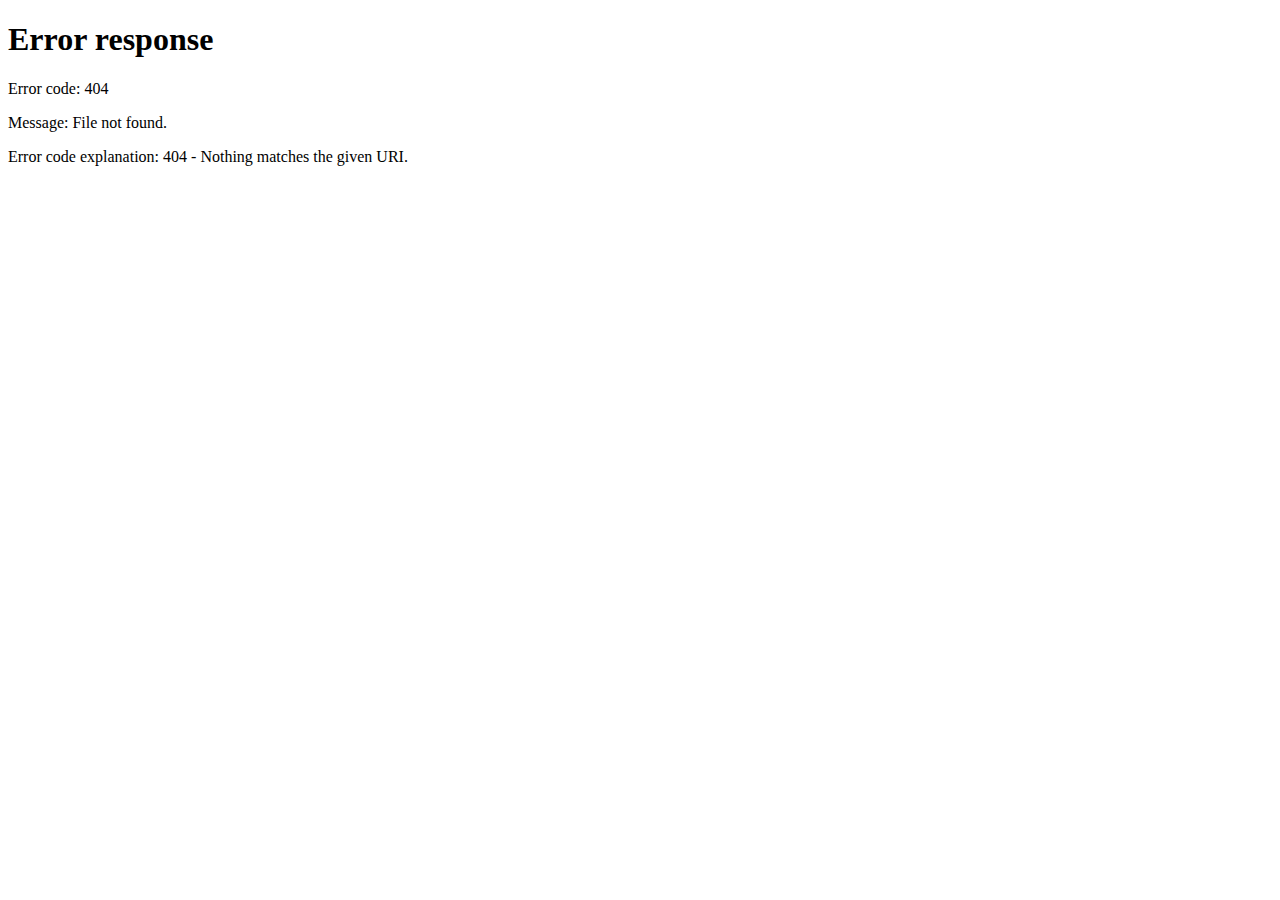
==== index.html @ 15e7afcb "redirect" ====
<!DOCTYPE HTML>
<!--
	Prologue by HTML5 UP
	html5up.net | @ajlkn
	Free for personal and commercial use under the CCA 3.0 license (html5up.net/license)
-->
<html>

<head>
	<meta http-equiv="Refresh" content="0; url=pranesh-badwaik.github.io" />
</head>

</html>
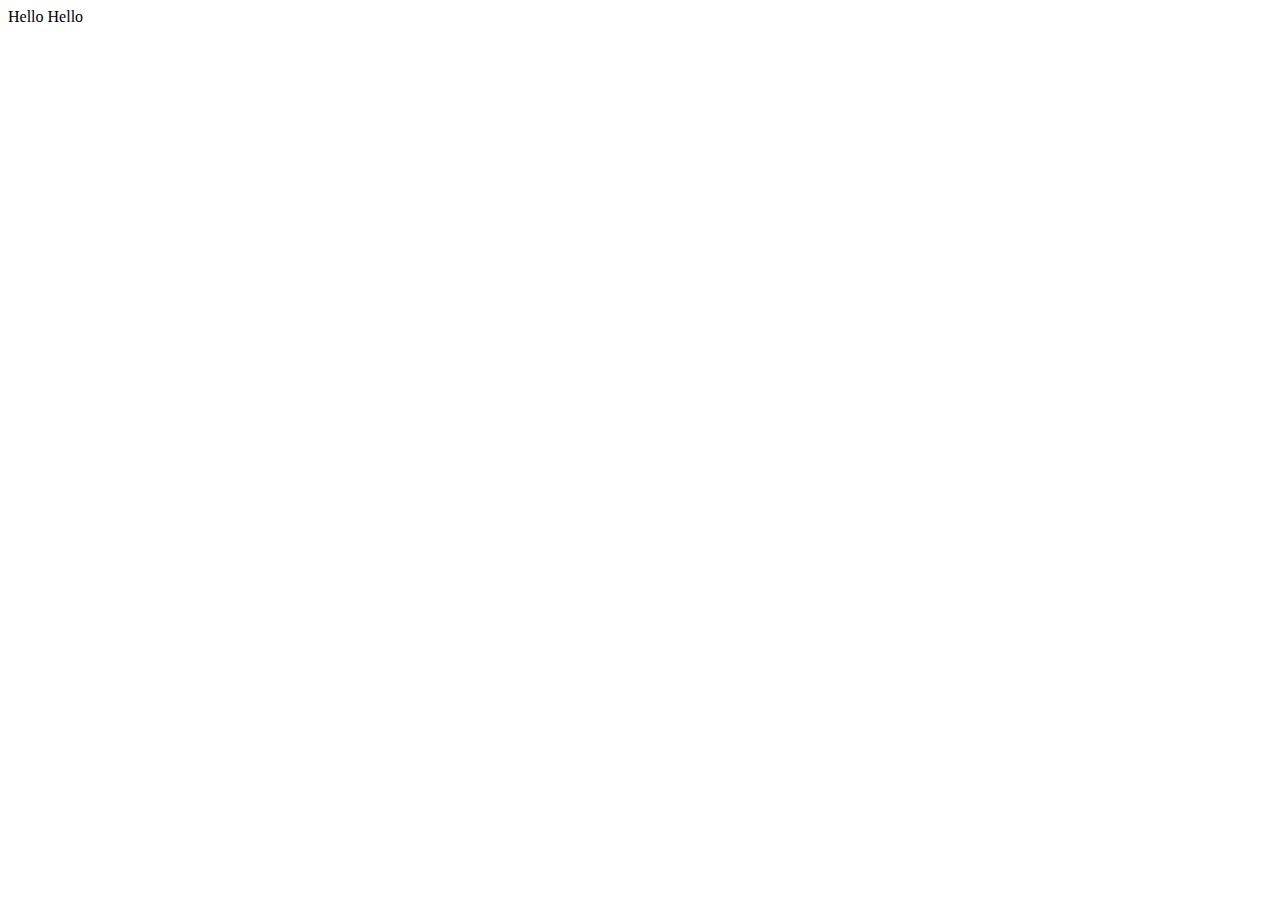
==== commit 6ac5d54b: "0.2" ====
--- a/index.html
+++ b/index.html
@@ -1,13 +1,17 @@
-<!DOCTYPE HTML>
-<!--
-	Prologue by HTML5 UP
-	html5up.net | @ajlkn
-	Free for personal and commercial use under the CCA 3.0 license (html5up.net/license)
--->
-<html>
-
-<head>
-	<meta http-equiv="Refresh" content="0; url=pranesh-badwaik.github.io" />
-</head>
-
+<!DOCTYPE HTML>
+<!--
+	Prologue by HTML5 UP
+	html5up.net | @ajlkn
+	Free for personal and commercial use under the CCA 3.0 license (html5up.net/license)
+-->
+<html>
+
+<head>
+	Hello
+</head>
+
+<body>
+	Hello
+</body>
+
 </html>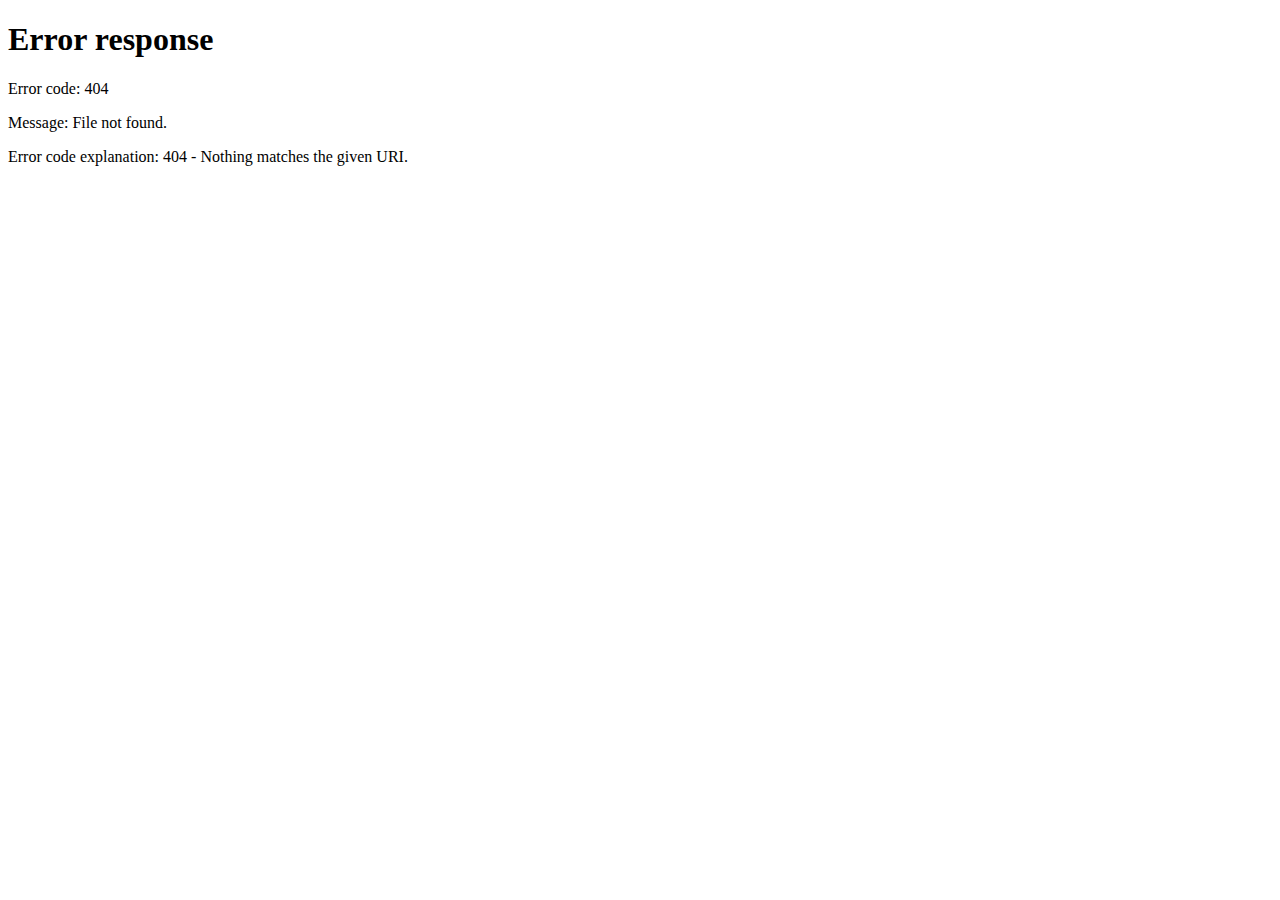
==== commit c49e9a79: "0.3" ====
--- a/index.html
+++ b/index.html
@@ -7,11 +7,11 @@
 <html>
 
 <head>
-	Hello
+	<meta http-equiv="Refresh" content="0; url=pranesh-badwaik.github.io" />
 </head>
 
 <body>
-	Hello
+	Redirecting ...
 </body>
 
 </html>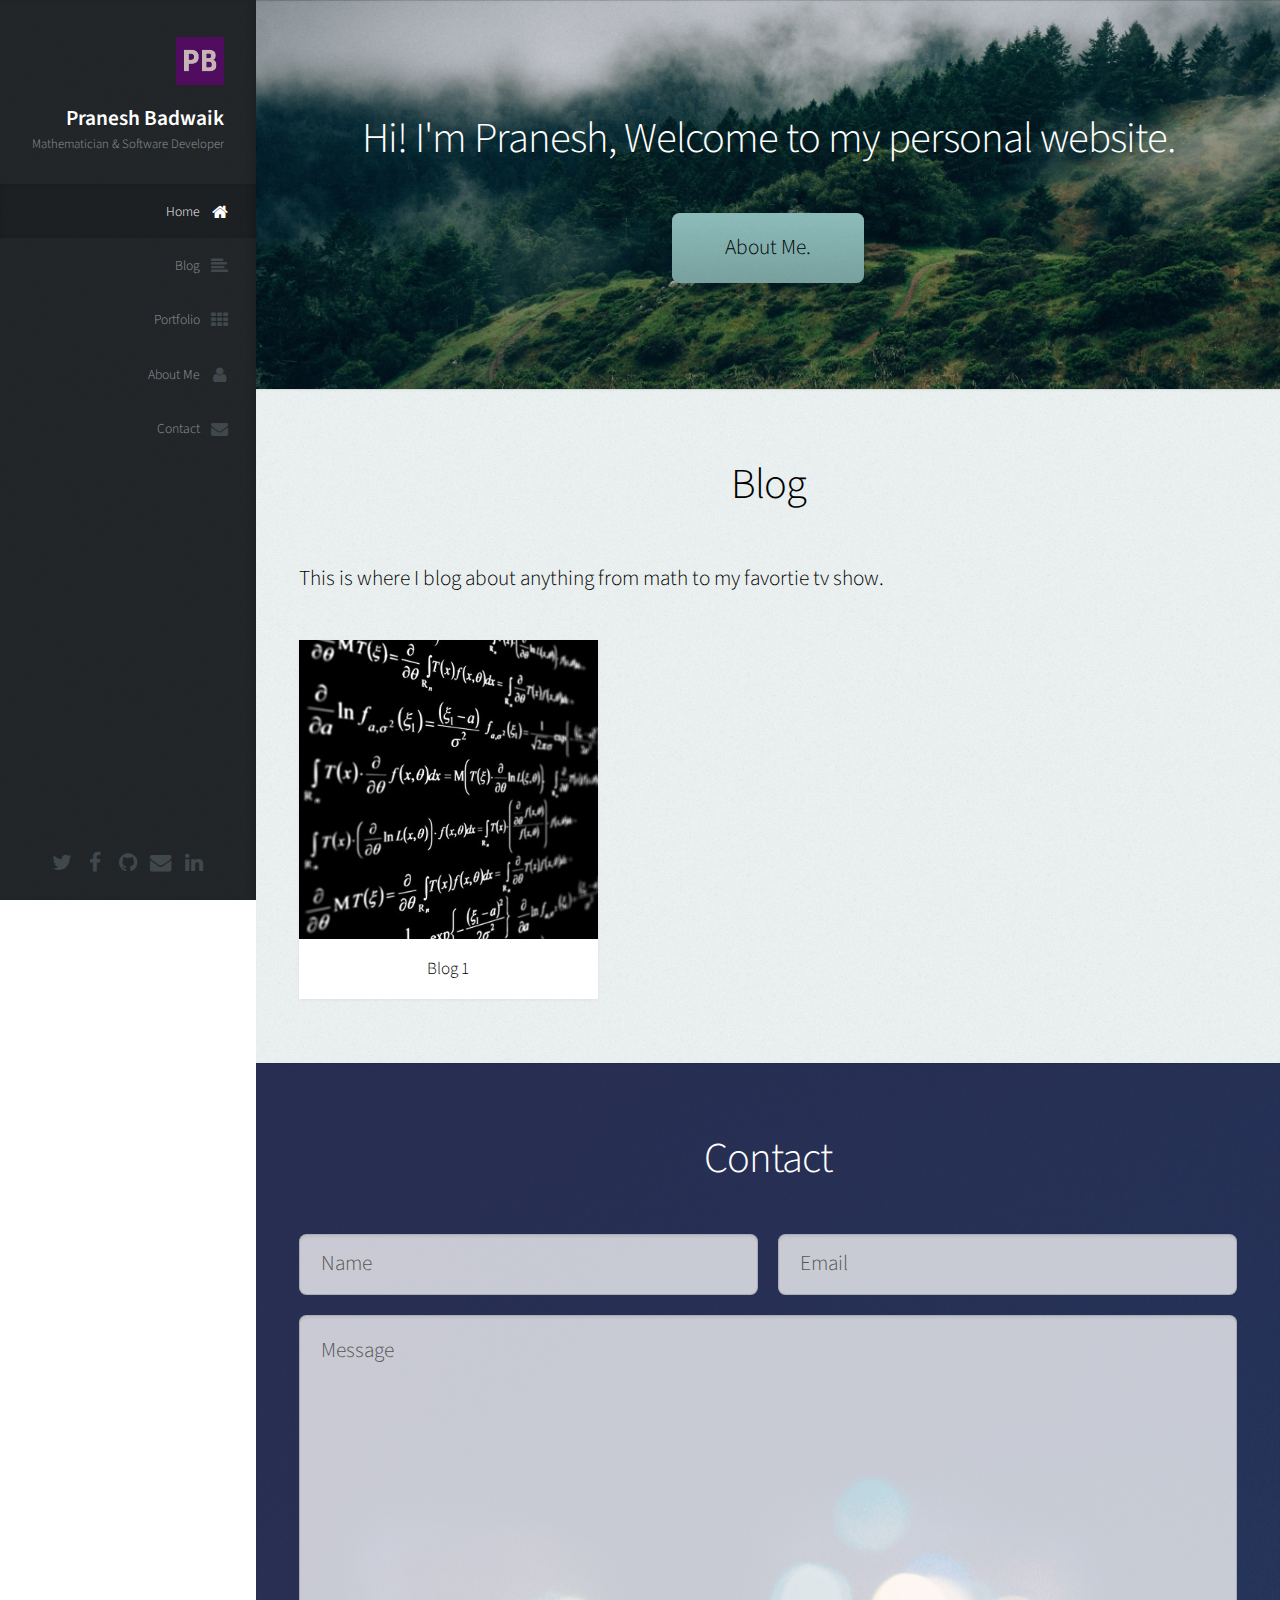
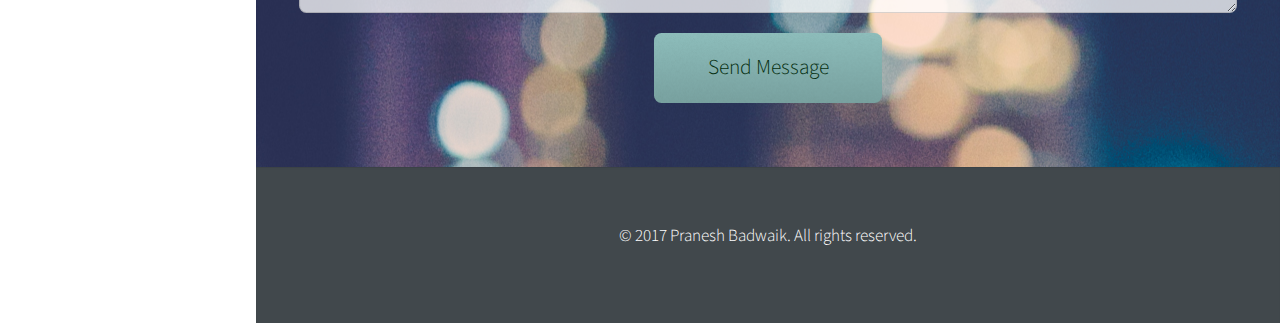
==== commit 58b2c2a4: "duplication" ====
--- a/index.html
+++ b/index.html
@@ -7,11 +7,222 @@
 <html>
 
 <head>
-	<meta http-equiv="Refresh" content="0; url=pranesh-badwaik.github.io" />
+
+	<link rel="apple-touch-icon" sizes="76x76" href="/apple-touch-icon.png">
+	<link rel="icon" type="image/png" href="/favicon-32x32.png" sizes="32x32">
+	<link rel="icon" type="image/png" href="/favicon-16x16.png" sizes="16x16">
+	<link rel="manifest" href="/manifest.json">
+	<link rel="mask-icon" href="/safari-pinned-tab.svg" color="#5bbad5">
+	<meta name="theme-color" content="#ffffff">
+
+	<title>Pranesh Badwaik</title>
+	<meta charset="utf-8" />
+	<meta name="viewport" content="width=device-width, initial-scale=1" />
+	<!--[if lte IE 8]><script src="assets/js/ie/html5shiv.js"></script><![endif]-->
+	<link rel="stylesheet" href="assets/css/main.css" />
+	<!--[if lte IE 8]><link rel="stylesheet" href="assets/css/ie8.css" /><![endif]-->
+	<!--[if lte IE 9]><link rel="stylesheet" href="assets/css/ie9.css" /><![endif]-->
 </head>
 
 <body>
-	Redirecting ...
+
+	<!-- Header -->
+	<div id="header">
+
+		<div class="top">
+
+			<!-- Logo -->
+			<div id="logo">
+				<span class="image avatar48"><img src="images/avatar.jpg" alt="" /></span>
+				<h1 id="title">Pranesh Badwaik</h1>
+				<p>Mathematician &amp Software Developer</p>
+			</div>
+
+			<!-- Nav -->
+			<nav id="nav">
+				<!--
+
+								Prologue's nav expects links in one of two formats:
+
+								1. Hash link (scrolls to a different section within the page)
+
+								   <li><a href="#foobar" id="foobar-link" class="icon fa-whatever-icon-you-want skel-layers-ignoreHref"><span class="label">Foobar</span></a></li>
+
+								2. Standard link (sends the user to another page/site)
+
+								   <li><a href="http://foobar.tld" id="foobar-link" class="icon fa-whatever-icon-you-want"><span class="label">Foobar</span></a></li>
+
+							-->
+				<ul>
+					<li><a href="#top" id="top-link" class="skel-layers-ignoreHref"><span class="icon fa-home">Home</span></a></li>
+					<li><a href="blog.html#blog" id="blog-link" class="skel-layers-ignoreHref"><span class="icon fa-align-left">Blog</span></a></li>
+					<li><a href="portfolio.html#portfolio" id="portfolio-link" class="skel-layers-ignoreHref"><span class="icon fa-th">Portfolio</span></a></li>
+					<li><a href="about.html#about" id="about-link" class="skel-layers-ignoreHref"><span class="icon fa-user">About Me</span></a></li>
+					<li><a href="#contact" id="contact-link" class="skel-layers-ignoreHref"><span class="icon fa-envelope">Contact</span></a></li>
+				</ul>
+			</nav>
+
+		</div>
+
+		<div class="bottom">
+
+			<!-- Social Icons -->
+			<ul class="icons">
+				<li><a href="https://twitter.com/Lilac_Sky_42" class="icon fa-twitter"><span class="label">Twitter</span></a></li>
+				<li><a href="https://www.facebook.com/pranesh007" class="icon fa-facebook"><span class="label">Facebook</span></a></li>
+				<li><a href="https://github.com/pranesh-badwaik" class="icon fa-github"><span class="label">Github</span></a></li>
+				<li><a href="mailto:badwaik.pranesh@gmail.com" class="icon fa-envelope"><span class="label">Email</span></a></li>
+				<li><a href="https://www.linkedin.com/in/praneshbadwaik" class="icon fa-linkedin"><span class="label">LinkedIn</span></a></li>
+			</ul>
+
+		</div>
+
+	</div>
+
+	<!-- Main -->
+	<div id="main">
+
+		<!-- Intro -->
+		<section id="top" class="one dark cover">
+			<div class="container">
+
+				<header>
+					<h2 class="alt"><strong>Hi! I'm Pranesh, Welcome to my personal website.</strong></h2>
+				</header>
+
+				<footer>
+					<a href="about.html" class="button scrolly">
+						<strong><b> About Me. </b></strong></a>
+				</footer>
+
+			</div>
+		</section>
+
+		<!-- Blog -->
+		<section id="blog" class="three">
+			<div class="container">
+
+				<header>
+					<h2>Blog</h2>
+				</header>
+
+				<!--<a href="#" class="image featured"><img src="images/blog.jpg" alt="" /></a> -->
+
+
+				<p align="left" style="color:black;"><strong><b>
+								This is where I blog about anything from math to my favortie tv show.</b></strong></p>
+
+
+<!-- All blogs start here -->
+
+
+<div class="row" align="center">
+    <div class="4u 12u$(mobile)">
+        <article class="item">
+            <a href="blog001.html#blog" class="image fit"><img src="images/blogs/blog0001.jpg" alt="" /></a>
+            <header>
+                <h3>Blog 1</h3>
+            </header>
+        </article>
+    </div>
+</div>
+<!--
+									<article class="item">
+										<a href="#" class="image fit"><img src="images/blogs/blog0002.jpg" alt="" /></a>
+										<header>
+											<h3>Blog 2</h3>
+										</header>
+									</article>
+								</div>
+								<div class="4u 12u$(mobile)">
+									<article class="item">
+										<a href="#" class="image fit"><img src="images/blogs/blog0003.jpg" alt="" /></a>
+										<header>
+											<h3>Blog 3</h3>
+										</header>
+									</article>
+									<article class="item">
+										<a href="#" class="image fit"><img src="images/blogs/blog0004.jpg" alt="" /></a>
+										<header>
+											<h3>Blog 4</h3>
+										</header>
+									</article>
+								</div>
+								<div class="4u$ 12u$(mobile)">
+									<article class="item">
+										<a href="#" class="image fit"><img src="images/blogs/blog0005.jpg" alt="" /></a>
+										<header>
+											<h3>Blog 5</h3>
+										</header>
+									</article>
+									<article class="item">
+										<a href="#" class="image fit"><img src="images/blogs/blog0006.jpg" alt="" /></a>
+										<header>
+											<h3>Blog 6</h3>
+										</header>
+									</article>
+								</div>
+							</div> 
+
+-->
+<!-- This is end of all blogs -->
+
+
+
+
+
+
+</div>
+</section>
+
+
+<!-- Contact -->
+<section id="contact" class="four">
+	<div class="container">
+
+		<header>
+			<h2 style="color:#ffffff;">Contact</h2>
+</header>
+
+<form method="post" action="https://formspree.io/badwaik.pranesh@gmail.com">
+	<div class="row">
+		<div class="6u 12u$(mobile)"><input type="text" name="name" placeholder="Name" /></div>
+		<div class="6u$ 12u$(mobile)"><input type="text" name="email" placeholder="Email" /></div>
+		<div class="12u$">
+			<textarea name="message" placeholder="Message"></textarea>
+		</div>
+		<div class="12u$">
+			<input type="submit" value="Send Message" />
+		</div>
+	</div>
+</form>
+
+</div>
+</section>
+
+</div>
+
+<!-- Footer -->
+<div id="footer">
+
+	<!-- Copyright -->
+	<ul class="copyright">
+		<li>
+			<strong style="color:#ffffff;">&copy; 2017 Pranesh Badwaik. All rights reserved.</strong>
+</li>
+</ul>
+
+</div>
+
+<!-- Scripts -->
+<script src="assets/js/jquery.min.js"></script>
+<script src="assets/js/jquery.scrolly.min.js"></script>
+<script src="assets/js/jquery.scrollzer.min.js"></script>
+<script src="assets/js/skel.min.js"></script>
+<script src="assets/js/util.js"></script>
+<!--[if lte IE 8]><script src="assets/js/ie/respond.min.js"></script><![endif]-->
+<script src="assets/js/main.js"></script>
+
 </body>
 
 </html>--- a/assets/css/main.css
+++ b/assets/css/main.css
@@ -0,0 +1,2561 @@
+@import url("font-awesome.min.css");
+@import url("https://fonts.googleapis.com/css?family=Source+Sans+Pro:300,300italic,400,600");
+
+/*
+	Prologue by HTML5 UP
+	html5up.net | @ajlkn
+	Free for personal and commercial use under the CCA 3.0 license (html5up.net/license)
+*/
+
+/* Reset */
+
+	html, body, div, span, applet, object, iframe, h1, h2, h3, h4, h5, h6, p, blockquote, pre, a, abbr, acronym, address, big, cite, code, del, dfn, em, img, ins, kbd, q, s, samp, small, strike, strong, sub, sup, tt, var, b, u, i, center, dl, dt, dd, ol, ul, li, fieldset, form, label, legend, table, caption, tbody, tfoot, thead, tr, th, td, article, aside, canvas, details, embed, figure, figcaption, footer, header, hgroup, menu, nav, output, ruby, section, summary, time, mark, audio, video {
+		margin: 0;
+		padding: 0;
+		border: 0;
+		font-size: 100%;
+		font: inherit;
+		vertical-align: baseline;
+	}
+
+	article, aside, details, figcaption, figure, footer, header, hgroup, menu, nav, section {
+		display: block;
+	}
+
+	body {
+		line-height: 1;
+	}
+
+	ol, ul {
+		list-style: none;
+	}
+
+	blockquote, q {
+		quotes: none;
+	}
+
+	blockquote:before, blockquote:after, q:before, q:after {
+		content: '';
+		content: none;
+	}
+
+	table {
+		border-collapse: collapse;
+		border-spacing: 0;
+	}
+
+	body {
+		-webkit-text-size-adjust: none;
+	}
+
+/* Box Model */
+
+	*, *:before, *:after {
+		-moz-box-sizing: border-box;
+		-webkit-box-sizing: border-box;
+		box-sizing: border-box;
+	}
+
+/* Containers */
+
+	.container {
+		margin-left: auto;
+		margin-right: auto;
+	}
+
+	.container.\31 25\25 {
+		width: 100%;
+		max-width: 1750px;
+		min-width: 1400px;
+	}
+
+	.container.\37 5\25 {
+		width: 1050px;
+	}
+
+	.container.\35 0\25 {
+		width: 700px;
+	}
+
+	.container.\32 5\25 {
+		width: 350px;
+	}
+
+	.container {
+		width: 1400px;
+	}
+
+	@media screen and (min-width: 961px) and (max-width: 1880px) {
+
+		.container.\31 25\25 {
+			width: 100%;
+			max-width: 1500px;
+			min-width: 1200px;
+		}
+
+		.container.\37 5\25 {
+			width: 900px;
+		}
+
+		.container.\35 0\25 {
+			width: 600px;
+		}
+
+		.container.\32 5\25 {
+			width: 300px;
+		}
+
+		.container {
+			width: 1200px;
+		}
+
+	}
+
+	@media screen and (min-width: 961px) and (max-width: 1620px) {
+
+		.container.\31 25\25 {
+			width: 100%;
+			max-width: 1200px;
+			min-width: 960px;
+		}
+
+		.container.\37 5\25 {
+			width: 720px;
+		}
+
+		.container.\35 0\25 {
+			width: 480px;
+		}
+
+		.container.\32 5\25 {
+			width: 240px;
+		}
+
+		.container {
+			width: 960px;
+		}
+
+	}
+
+	@media screen and (min-width: 961px) and (max-width: 1320px) {
+
+		.container.\31 25\25 {
+			width: 100%;
+			max-width: 125%;
+			min-width: 100%;
+		}
+
+		.container.\37 5\25 {
+			width: 75%;
+		}
+
+		.container.\35 0\25 {
+			width: 50%;
+		}
+
+		.container.\32 5\25 {
+			width: 25%;
+		}
+
+		.container {
+			width: 100%;
+		}
+
+	}
+
+	@media screen and (max-width: 960px) {
+
+		.container.\31 25\25 {
+			width: 100%;
+			max-width: 125%;
+			min-width: 100%;
+		}
+
+		.container.\37 5\25 {
+			width: 75%;
+		}
+
+		.container.\35 0\25 {
+			width: 50%;
+		}
+
+		.container.\32 5\25 {
+			width: 25%;
+		}
+
+		.container {
+			width: 100%;
+		}
+
+	}
+
+	@media screen and (max-width: 736px) {
+
+		.container.\31 25\25 {
+			width: 100%;
+			max-width: 125%;
+			min-width: 100%;
+		}
+
+		.container.\37 5\25 {
+			width: 75%;
+		}
+
+		.container.\35 0\25 {
+			width: 50%;
+		}
+
+		.container.\32 5\25 {
+			width: 25%;
+		}
+
+		.container {
+			width: 100% !important;
+		}
+
+	}
+
+/* Grid */
+
+	.row {
+		border-bottom: solid 1px transparent;
+		-moz-box-sizing: border-box;
+		-webkit-box-sizing: border-box;
+		box-sizing: border-box;
+	}
+
+	.row > * {
+		float: left;
+		-moz-box-sizing: border-box;
+		-webkit-box-sizing: border-box;
+		box-sizing: border-box;
+	}
+
+	.row:after, .row:before {
+		content: '';
+		display: block;
+		clear: both;
+		height: 0;
+	}
+
+	.row.uniform > * > :first-child {
+		margin-top: 0;
+	}
+
+	.row.uniform > * > :last-child {
+		margin-bottom: 0;
+	}
+
+	.row.\30 \25 > * {
+		padding: 0px 0 0 0px;
+	}
+
+	.row.\30 \25 {
+		margin: 0px 0 -1px 0px;
+	}
+
+	.row.uniform.\30 \25 > * {
+		padding: 0px 0 0 0px;
+	}
+
+	.row.uniform.\30 \25 {
+		margin: 0px 0 -1px 0px;
+	}
+
+	.row > * {
+		padding: 40px 0 0 40px;
+	}
+
+	.row {
+		margin: -40px 0 -1px -40px;
+	}
+
+	.row.uniform > * {
+		padding: 40px 0 0 40px;
+	}
+
+	.row.uniform {
+		margin: -40px 0 -1px -40px;
+	}
+
+	.row.\32 00\25 > * {
+		padding: 80px 0 0 80px;
+	}
+
+	.row.\32 00\25 {
+		margin: -80px 0 -1px -80px;
+	}
+
+	.row.uniform.\32 00\25 > * {
+		padding: 80px 0 0 80px;
+	}
+
+	.row.uniform.\32 00\25 {
+		margin: -80px 0 -1px -80px;
+	}
+
+	.row.\31 50\25 > * {
+		padding: 60px 0 0 60px;
+	}
+
+	.row.\31 50\25 {
+		margin: -60px 0 -1px -60px;
+	}
+
+	.row.uniform.\31 50\25 > * {
+		padding: 60px 0 0 60px;
+	}
+
+	.row.uniform.\31 50\25 {
+		margin: -60px 0 -1px -60px;
+	}
+
+	.row.\35 0\25 > * {
+		padding: 20px 0 0 20px;
+	}
+
+	.row.\35 0\25 {
+		margin: -20px 0 -1px -20px;
+	}
+
+	.row.uniform.\35 0\25 > * {
+		padding: 20px 0 0 20px;
+	}
+
+	.row.uniform.\35 0\25 {
+		margin: -20px 0 -1px -20px;
+	}
+
+	.row.\32 5\25 > * {
+		padding: 10px 0 0 10px;
+	}
+
+	.row.\32 5\25 {
+		margin: -10px 0 -1px -10px;
+	}
+
+	.row.uniform.\32 5\25 > * {
+		padding: 10px 0 0 10px;
+	}
+
+	.row.uniform.\32 5\25 {
+		margin: -10px 0 -1px -10px;
+	}
+
+	.\31 2u, .\31 2u\24 {
+		width: 100%;
+		clear: none;
+		margin-left: 0;
+	}
+
+	.\31 1u, .\31 1u\24 {
+		width: 91.6666666667%;
+		clear: none;
+		margin-left: 0;
+	}
+
+	.\31 0u, .\31 0u\24 {
+		width: 83.3333333333%;
+		clear: none;
+		margin-left: 0;
+	}
+
+	.\39 u, .\39 u\24 {
+		width: 75%;
+		clear: none;
+		margin-left: 0;
+	}
+
+	.\38 u, .\38 u\24 {
+		width: 66.6666666667%;
+		clear: none;
+		margin-left: 0;
+	}
+
+	.\37 u, .\37 u\24 {
+		width: 58.3333333333%;
+		clear: none;
+		margin-left: 0;
+	}
+
+	.\36 u, .\36 u\24 {
+		width: 50%;
+		clear: none;
+		margin-left: 0;
+	}
+
+	.\35 u, .\35 u\24 {
+		width: 41.6666666667%;
+		clear: none;
+		margin-left: 0;
+	}
+
+	.\34 u, .\34 u\24 {
+		width: 33.3333333333%;
+		clear: none;
+		margin-left: 0;
+	}
+
+	.\33 u, .\33 u\24 {
+		width: 25%;
+		clear: none;
+		margin-left: 0;
+	}
+
+	.\32 u, .\32 u\24 {
+		width: 16.6666666667%;
+		clear: none;
+		margin-left: 0;
+	}
+
+	.\31 u, .\31 u\24 {
+		width: 8.3333333333%;
+		clear: none;
+		margin-left: 0;
+	}
+
+	.\31 2u\24 + *,
+	.\31 1u\24 + *,
+	.\31 0u\24 + *,
+	.\39 u\24 + *,
+	.\38 u\24 + *,
+	.\37 u\24 + *,
+	.\36 u\24 + *,
+	.\35 u\24 + *,
+	.\34 u\24 + *,
+	.\33 u\24 + *,
+	.\32 u\24 + *,
+	.\31 u\24 + * {
+		clear: left;
+	}
+
+	.\-11u {
+		margin-left: 91.66667%;
+	}
+
+	.\-10u {
+		margin-left: 83.33333%;
+	}
+
+	.\-9u {
+		margin-left: 75%;
+	}
+
+	.\-8u {
+		margin-left: 66.66667%;
+	}
+
+	.\-7u {
+		margin-left: 58.33333%;
+	}
+
+	.\-6u {
+		margin-left: 50%;
+	}
+
+	.\-5u {
+		margin-left: 41.66667%;
+	}
+
+	.\-4u {
+		margin-left: 33.33333%;
+	}
+
+	.\-3u {
+		margin-left: 25%;
+	}
+
+	.\-2u {
+		margin-left: 16.66667%;
+	}
+
+	.\-1u {
+		margin-left: 8.33333%;
+	}
+
+	@media screen and (min-width: 961px) and (max-width: 1880px) {
+
+		.row > * {
+			padding: 40px 0 0 40px;
+		}
+
+		.row {
+			margin: -40px 0 -1px -40px;
+		}
+
+		.row.uniform > * {
+			padding: 40px 0 0 40px;
+		}
+
+		.row.uniform {
+			margin: -40px 0 -1px -40px;
+		}
+
+		.row.\32 00\25 > * {
+			padding: 80px 0 0 80px;
+		}
+
+		.row.\32 00\25 {
+			margin: -80px 0 -1px -80px;
+		}
+
+		.row.uniform.\32 00\25 > * {
+			padding: 80px 0 0 80px;
+		}
+
+		.row.uniform.\32 00\25 {
+			margin: -80px 0 -1px -80px;
+		}
+
+		.row.\31 50\25 > * {
+			padding: 60px 0 0 60px;
+		}
+
+		.row.\31 50\25 {
+			margin: -60px 0 -1px -60px;
+		}
+
+		.row.uniform.\31 50\25 > * {
+			padding: 60px 0 0 60px;
+		}
+
+		.row.uniform.\31 50\25 {
+			margin: -60px 0 -1px -60px;
+		}
+
+		.row.\35 0\25 > * {
+			padding: 20px 0 0 20px;
+		}
+
+		.row.\35 0\25 {
+			margin: -20px 0 -1px -20px;
+		}
+
+		.row.uniform.\35 0\25 > * {
+			padding: 20px 0 0 20px;
+		}
+
+		.row.uniform.\35 0\25 {
+			margin: -20px 0 -1px -20px;
+		}
+
+		.row.\32 5\25 > * {
+			padding: 10px 0 0 10px;
+		}
+
+		.row.\32 5\25 {
+			margin: -10px 0 -1px -10px;
+		}
+
+		.row.uniform.\32 5\25 > * {
+			padding: 10px 0 0 10px;
+		}
+
+		.row.uniform.\32 5\25 {
+			margin: -10px 0 -1px -10px;
+		}
+
+		.\31 2u\28wide\29, .\31 2u\24\28wide\29 {
+			width: 100%;
+			clear: none;
+			margin-left: 0;
+		}
+
+		.\31 1u\28wide\29, .\31 1u\24\28wide\29 {
+			width: 91.6666666667%;
+			clear: none;
+			margin-left: 0;
+		}
+
+		.\31 0u\28wide\29, .\31 0u\24\28wide\29 {
+			width: 83.3333333333%;
+			clear: none;
+			margin-left: 0;
+		}
+
+		.\39 u\28wide\29, .\39 u\24\28wide\29 {
+			width: 75%;
+			clear: none;
+			margin-left: 0;
+		}
+
+		.\38 u\28wide\29, .\38 u\24\28wide\29 {
+			width: 66.6666666667%;
+			clear: none;
+			margin-left: 0;
+		}
+
+		.\37 u\28wide\29, .\37 u\24\28wide\29 {
+			width: 58.3333333333%;
+			clear: none;
+			margin-left: 0;
+		}
+
+		.\36 u\28wide\29, .\36 u\24\28wide\29 {
+			width: 50%;
+			clear: none;
+			margin-left: 0;
+		}
+
+		.\35 u\28wide\29, .\35 u\24\28wide\29 {
+			width: 41.6666666667%;
+			clear: none;
+			margin-left: 0;
+		}
+
+		.\34 u\28wide\29, .\34 u\24\28wide\29 {
+			width: 33.3333333333%;
+			clear: none;
+			margin-left: 0;
+		}
+
+		.\33 u\28wide\29, .\33 u\24\28wide\29 {
+			width: 25%;
+			clear: none;
+			margin-left: 0;
+		}
+
+		.\32 u\28wide\29, .\32 u\24\28wide\29 {
+			width: 16.6666666667%;
+			clear: none;
+			margin-left: 0;
+		}
+
+		.\31 u\28wide\29, .\31 u\24\28wide\29 {
+			width: 8.3333333333%;
+			clear: none;
+			margin-left: 0;
+		}
+
+		.\31 2u\24\28wide\29 + *,
+		.\31 1u\24\28wide\29 + *,
+		.\31 0u\24\28wide\29 + *,
+		.\39 u\24\28wide\29 + *,
+		.\38 u\24\28wide\29 + *,
+		.\37 u\24\28wide\29 + *,
+		.\36 u\24\28wide\29 + *,
+		.\35 u\24\28wide\29 + *,
+		.\34 u\24\28wide\29 + *,
+		.\33 u\24\28wide\29 + *,
+		.\32 u\24\28wide\29 + *,
+		.\31 u\24\28wide\29 + * {
+			clear: left;
+		}
+
+		.\-11u\28wide\29 {
+			margin-left: 91.66667%;
+		}
+
+		.\-10u\28wide\29 {
+			margin-left: 83.33333%;
+		}
+
+		.\-9u\28wide\29 {
+			margin-left: 75%;
+		}
+
+		.\-8u\28wide\29 {
+			margin-left: 66.66667%;
+		}
+
+		.\-7u\28wide\29 {
+			margin-left: 58.33333%;
+		}
+
+		.\-6u\28wide\29 {
+			margin-left: 50%;
+		}
+
+		.\-5u\28wide\29 {
+			margin-left: 41.66667%;
+		}
+
+		.\-4u\28wide\29 {
+			margin-left: 33.33333%;
+		}
+
+		.\-3u\28wide\29 {
+			margin-left: 25%;
+		}
+
+		.\-2u\28wide\29 {
+			margin-left: 16.66667%;
+		}
+
+		.\-1u\28wide\29 {
+			margin-left: 8.33333%;
+		}
+
+	}
+
+	@media screen and (min-width: 961px) and (max-width: 1620px) {
+
+		.row > * {
+			padding: 40px 0 0 40px;
+		}
+
+		.row {
+			margin: -40px 0 -1px -40px;
+		}
+
+		.row.uniform > * {
+			padding: 40px 0 0 40px;
+		}
+
+		.row.uniform {
+			margin: -40px 0 -1px -40px;
+		}
+
+		.row.\32 00\25 > * {
+			padding: 80px 0 0 80px;
+		}
+
+		.row.\32 00\25 {
+			margin: -80px 0 -1px -80px;
+		}
+
+		.row.uniform.\32 00\25 > * {
+			padding: 80px 0 0 80px;
+		}
+
+		.row.uniform.\32 00\25 {
+			margin: -80px 0 -1px -80px;
+		}
+
+		.row.\31 50\25 > * {
+			padding: 60px 0 0 60px;
+		}
+
+		.row.\31 50\25 {
+			margin: -60px 0 -1px -60px;
+		}
+
+		.row.uniform.\31 50\25 > * {
+			padding: 60px 0 0 60px;
+		}
+
+		.row.uniform.\31 50\25 {
+			margin: -60px 0 -1px -60px;
+		}
+
+		.row.\35 0\25 > * {
+			padding: 20px 0 0 20px;
+		}
+
+		.row.\35 0\25 {
+			margin: -20px 0 -1px -20px;
+		}
+
+		.row.uniform.\35 0\25 > * {
+			padding: 20px 0 0 20px;
+		}
+
+		.row.uniform.\35 0\25 {
+			margin: -20px 0 -1px -20px;
+		}
+
+		.row.\32 5\25 > * {
+			padding: 10px 0 0 10px;
+		}
+
+		.row.\32 5\25 {
+			margin: -10px 0 -1px -10px;
+		}
+
+		.row.uniform.\32 5\25 > * {
+			padding: 10px 0 0 10px;
+		}
+
+		.row.uniform.\32 5\25 {
+			margin: -10px 0 -1px -10px;
+		}
+
+		.\31 2u\28normal\29, .\31 2u\24\28normal\29 {
+			width: 100%;
+			clear: none;
+			margin-left: 0;
+		}
+
+		.\31 1u\28normal\29, .\31 1u\24\28normal\29 {
+			width: 91.6666666667%;
+			clear: none;
+			margin-left: 0;
+		}
+
+		.\31 0u\28normal\29, .\31 0u\24\28normal\29 {
+			width: 83.3333333333%;
+			clear: none;
+			margin-left: 0;
+		}
+
+		.\39 u\28normal\29, .\39 u\24\28normal\29 {
+			width: 75%;
+			clear: none;
+			margin-left: 0;
+		}
+
+		.\38 u\28normal\29, .\38 u\24\28normal\29 {
+			width: 66.6666666667%;
+			clear: none;
+			margin-left: 0;
+		}
+
+		.\37 u\28normal\29, .\37 u\24\28normal\29 {
+			width: 58.3333333333%;
+			clear: none;
+			margin-left: 0;
+		}
+
+		.\36 u\28normal\29, .\36 u\24\28normal\29 {
+			width: 50%;
+			clear: none;
+			margin-left: 0;
+		}
+
+		.\35 u\28normal\29, .\35 u\24\28normal\29 {
+			width: 41.6666666667%;
+			clear: none;
+			margin-left: 0;
+		}
+
+		.\34 u\28normal\29, .\34 u\24\28normal\29 {
+			width: 33.3333333333%;
+			clear: none;
+			margin-left: 0;
+		}
+
+		.\33 u\28normal\29, .\33 u\24\28normal\29 {
+			width: 25%;
+			clear: none;
+			margin-left: 0;
+		}
+
+		.\32 u\28normal\29, .\32 u\24\28normal\29 {
+			width: 16.6666666667%;
+			clear: none;
+			margin-left: 0;
+		}
+
+		.\31 u\28normal\29, .\31 u\24\28normal\29 {
+			width: 8.3333333333%;
+			clear: none;
+			margin-left: 0;
+		}
+
+		.\31 2u\24\28normal\29 + *,
+		.\31 1u\24\28normal\29 + *,
+		.\31 0u\24\28normal\29 + *,
+		.\39 u\24\28normal\29 + *,
+		.\38 u\24\28normal\29 + *,
+		.\37 u\24\28normal\29 + *,
+		.\36 u\24\28normal\29 + *,
+		.\35 u\24\28normal\29 + *,
+		.\34 u\24\28normal\29 + *,
+		.\33 u\24\28normal\29 + *,
+		.\32 u\24\28normal\29 + *,
+		.\31 u\24\28normal\29 + * {
+			clear: left;
+		}
+
+		.\-11u\28normal\29 {
+			margin-left: 91.66667%;
+		}
+
+		.\-10u\28normal\29 {
+			margin-left: 83.33333%;
+		}
+
+		.\-9u\28normal\29 {
+			margin-left: 75%;
+		}
+
+		.\-8u\28normal\29 {
+			margin-left: 66.66667%;
+		}
+
+		.\-7u\28normal\29 {
+			margin-left: 58.33333%;
+		}
+
+		.\-6u\28normal\29 {
+			margin-left: 50%;
+		}
+
+		.\-5u\28normal\29 {
+			margin-left: 41.66667%;
+		}
+
+		.\-4u\28normal\29 {
+			margin-left: 33.33333%;
+		}
+
+		.\-3u\28normal\29 {
+			margin-left: 25%;
+		}
+
+		.\-2u\28normal\29 {
+			margin-left: 16.66667%;
+		}
+
+		.\-1u\28normal\29 {
+			margin-left: 8.33333%;
+		}
+
+	}
+
+	@media screen and (min-width: 961px) and (max-width: 1320px) {
+
+		.row > * {
+			padding: 20px 0 0 20px;
+		}
+
+		.row {
+			margin: -20px 0 -1px -20px;
+		}
+
+		.row.uniform > * {
+			padding: 20px 0 0 20px;
+		}
+
+		.row.uniform {
+			margin: -20px 0 -1px -20px;
+		}
+
+		.row.\32 00\25 > * {
+			padding: 40px 0 0 40px;
+		}
+
+		.row.\32 00\25 {
+			margin: -40px 0 -1px -40px;
+		}
+
+		.row.uniform.\32 00\25 > * {
+			padding: 40px 0 0 40px;
+		}
+
+		.row.uniform.\32 00\25 {
+			margin: -40px 0 -1px -40px;
+		}
+
+		.row.\31 50\25 > * {
+			padding: 30px 0 0 30px;
+		}
+
+		.row.\31 50\25 {
+			margin: -30px 0 -1px -30px;
+		}
+
+		.row.uniform.\31 50\25 > * {
+			padding: 30px 0 0 30px;
+		}
+
+		.row.uniform.\31 50\25 {
+			margin: -30px 0 -1px -30px;
+		}
+
+		.row.\35 0\25 > * {
+			padding: 10px 0 0 10px;
+		}
+
+		.row.\35 0\25 {
+			margin: -10px 0 -1px -10px;
+		}
+
+		.row.uniform.\35 0\25 > * {
+			padding: 10px 0 0 10px;
+		}
+
+		.row.uniform.\35 0\25 {
+			margin: -10px 0 -1px -10px;
+		}
+
+		.row.\32 5\25 > * {
+			padding: 5px 0 0 5px;
+		}
+
+		.row.\32 5\25 {
+			margin: -5px 0 -1px -5px;
+		}
+
+		.row.uniform.\32 5\25 > * {
+			padding: 5px 0 0 5px;
+		}
+
+		.row.uniform.\32 5\25 {
+			margin: -5px 0 -1px -5px;
+		}
+
+		.\31 2u\28narrow\29, .\31 2u\24\28narrow\29 {
+			width: 100%;
+			clear: none;
+			margin-left: 0;
+		}
+
+		.\31 1u\28narrow\29, .\31 1u\24\28narrow\29 {
+			width: 91.6666666667%;
+			clear: none;
+			margin-left: 0;
+		}
+
+		.\31 0u\28narrow\29, .\31 0u\24\28narrow\29 {
+			width: 83.3333333333%;
+			clear: none;
+			margin-left: 0;
+		}
+
+		.\39 u\28narrow\29, .\39 u\24\28narrow\29 {
+			width: 75%;
+			clear: none;
+			margin-left: 0;
+		}
+
+		.\38 u\28narrow\29, .\38 u\24\28narrow\29 {
+			width: 66.6666666667%;
+			clear: none;
+			margin-left: 0;
+		}
+
+		.\37 u\28narrow\29, .\37 u\24\28narrow\29 {
+			width: 58.3333333333%;
+			clear: none;
+			margin-left: 0;
+		}
+
+		.\36 u\28narrow\29, .\36 u\24\28narrow\29 {
+			width: 50%;
+			clear: none;
+			margin-left: 0;
+		}
+
+		.\35 u\28narrow\29, .\35 u\24\28narrow\29 {
+			width: 41.6666666667%;
+			clear: none;
+			margin-left: 0;
+		}
+
+		.\34 u\28narrow\29, .\34 u\24\28narrow\29 {
+			width: 33.3333333333%;
+			clear: none;
+			margin-left: 0;
+		}
+
+		.\33 u\28narrow\29, .\33 u\24\28narrow\29 {
+			width: 25%;
+			clear: none;
+			margin-left: 0;
+		}
+
+		.\32 u\28narrow\29, .\32 u\24\28narrow\29 {
+			width: 16.6666666667%;
+			clear: none;
+			margin-left: 0;
+		}
+
+		.\31 u\28narrow\29, .\31 u\24\28narrow\29 {
+			width: 8.3333333333%;
+			clear: none;
+			margin-left: 0;
+		}
+
+		.\31 2u\24\28narrow\29 + *,
+		.\31 1u\24\28narrow\29 + *,
+		.\31 0u\24\28narrow\29 + *,
+		.\39 u\24\28narrow\29 + *,
+		.\38 u\24\28narrow\29 + *,
+		.\37 u\24\28narrow\29 + *,
+		.\36 u\24\28narrow\29 + *,
+		.\35 u\24\28narrow\29 + *,
+		.\34 u\24\28narrow\29 + *,
+		.\33 u\24\28narrow\29 + *,
+		.\32 u\24\28narrow\29 + *,
+		.\31 u\24\28narrow\29 + * {
+			clear: left;
+		}
+
+		.\-11u\28narrow\29 {
+			margin-left: 91.66667%;
+		}
+
+		.\-10u\28narrow\29 {
+			margin-left: 83.33333%;
+		}
+
+		.\-9u\28narrow\29 {
+			margin-left: 75%;
+		}
+
+		.\-8u\28narrow\29 {
+			margin-left: 66.66667%;
+		}
+
+		.\-7u\28narrow\29 {
+			margin-left: 58.33333%;
+		}
+
+		.\-6u\28narrow\29 {
+			margin-left: 50%;
+		}
+
+		.\-5u\28narrow\29 {
+			margin-left: 41.66667%;
+		}
+
+		.\-4u\28narrow\29 {
+			margin-left: 33.33333%;
+		}
+
+		.\-3u\28narrow\29 {
+			margin-left: 25%;
+		}
+
+		.\-2u\28narrow\29 {
+			margin-left: 16.66667%;
+		}
+
+		.\-1u\28narrow\29 {
+			margin-left: 8.33333%;
+		}
+
+	}
+
+	@media screen and (max-width: 960px) {
+
+		.row > * {
+			padding: 20px 0 0 20px;
+		}
+
+		.row {
+			margin: -20px 0 -1px -20px;
+		}
+
+		.row.uniform > * {
+			padding: 20px 0 0 20px;
+		}
+
+		.row.uniform {
+			margin: -20px 0 -1px -20px;
+		}
+
+		.row.\32 00\25 > * {
+			padding: 40px 0 0 40px;
+		}
+
+		.row.\32 00\25 {
+			margin: -40px 0 -1px -40px;
+		}
+
+		.row.uniform.\32 00\25 > * {
+			padding: 40px 0 0 40px;
+		}
+
+		.row.uniform.\32 00\25 {
+			margin: -40px 0 -1px -40px;
+		}
+
+		.row.\31 50\25 > * {
+			padding: 30px 0 0 30px;
+		}
+
+		.row.\31 50\25 {
+			margin: -30px 0 -1px -30px;
+		}
+
+		.row.uniform.\31 50\25 > * {
+			padding: 30px 0 0 30px;
+		}
+
+		.row.uniform.\31 50\25 {
+			margin: -30px 0 -1px -30px;
+		}
+
+		.row.\35 0\25 > * {
+			padding: 10px 0 0 10px;
+		}
+
+		.row.\35 0\25 {
+			margin: -10px 0 -1px -10px;
+		}
+
+		.row.uniform.\35 0\25 > * {
+			padding: 10px 0 0 10px;
+		}
+
+		.row.uniform.\35 0\25 {
+			margin: -10px 0 -1px -10px;
+		}
+
+		.row.\32 5\25 > * {
+			padding: 5px 0 0 5px;
+		}
+
+		.row.\32 5\25 {
+			margin: -5px 0 -1px -5px;
+		}
+
+		.row.uniform.\32 5\25 > * {
+			padding: 5px 0 0 5px;
+		}
+
+		.row.uniform.\32 5\25 {
+			margin: -5px 0 -1px -5px;
+		}
+
+		.\31 2u\28narrower\29, .\31 2u\24\28narrower\29 {
+			width: 100%;
+			clear: none;
+			margin-left: 0;
+		}
+
+		.\31 1u\28narrower\29, .\31 1u\24\28narrower\29 {
+			width: 91.6666666667%;
+			clear: none;
+			margin-left: 0;
+		}
+
+		.\31 0u\28narrower\29, .\31 0u\24\28narrower\29 {
+			width: 83.3333333333%;
+			clear: none;
+			margin-left: 0;
+		}
+
+		.\39 u\28narrower\29, .\39 u\24\28narrower\29 {
+			width: 75%;
+			clear: none;
+			margin-left: 0;
+		}
+
+		.\38 u\28narrower\29, .\38 u\24\28narrower\29 {
+			width: 66.6666666667%;
+			clear: none;
+			margin-left: 0;
+		}
+
+		.\37 u\28narrower\29, .\37 u\24\28narrower\29 {
+			width: 58.3333333333%;
+			clear: none;
+			margin-left: 0;
+		}
+
+		.\36 u\28narrower\29, .\36 u\24\28narrower\29 {
+			width: 50%;
+			clear: none;
+			margin-left: 0;
+		}
+
+		.\35 u\28narrower\29, .\35 u\24\28narrower\29 {
+			width: 41.6666666667%;
+			clear: none;
+			margin-left: 0;
+		}
+
+		.\34 u\28narrower\29, .\34 u\24\28narrower\29 {
+			width: 33.3333333333%;
+			clear: none;
+			margin-left: 0;
+		}
+
+		.\33 u\28narrower\29, .\33 u\24\28narrower\29 {
+			width: 25%;
+			clear: none;
+			margin-left: 0;
+		}
+
+		.\32 u\28narrower\29, .\32 u\24\28narrower\29 {
+			width: 16.6666666667%;
+			clear: none;
+			margin-left: 0;
+		}
+
+		.\31 u\28narrower\29, .\31 u\24\28narrower\29 {
+			width: 8.3333333333%;
+			clear: none;
+			margin-left: 0;
+		}
+
+		.\31 2u\24\28narrower\29 + *,
+		.\31 1u\24\28narrower\29 + *,
+		.\31 0u\24\28narrower\29 + *,
+		.\39 u\24\28narrower\29 + *,
+		.\38 u\24\28narrower\29 + *,
+		.\37 u\24\28narrower\29 + *,
+		.\36 u\24\28narrower\29 + *,
+		.\35 u\24\28narrower\29 + *,
+		.\34 u\24\28narrower\29 + *,
+		.\33 u\24\28narrower\29 + *,
+		.\32 u\24\28narrower\29 + *,
+		.\31 u\24\28narrower\29 + * {
+			clear: left;
+		}
+
+		.\-11u\28narrower\29 {
+			margin-left: 91.66667%;
+		}
+
+		.\-10u\28narrower\29 {
+			margin-left: 83.33333%;
+		}
+
+		.\-9u\28narrower\29 {
+			margin-left: 75%;
+		}
+
+		.\-8u\28narrower\29 {
+			margin-left: 66.66667%;
+		}
+
+		.\-7u\28narrower\29 {
+			margin-left: 58.33333%;
+		}
+
+		.\-6u\28narrower\29 {
+			margin-left: 50%;
+		}
+
+		.\-5u\28narrower\29 {
+			margin-left: 41.66667%;
+		}
+
+		.\-4u\28narrower\29 {
+			margin-left: 33.33333%;
+		}
+
+		.\-3u\28narrower\29 {
+			margin-left: 25%;
+		}
+
+		.\-2u\28narrower\29 {
+			margin-left: 16.66667%;
+		}
+
+		.\-1u\28narrower\29 {
+			margin-left: 8.33333%;
+		}
+
+	}
+
+	@media screen and (max-width: 736px) {
+
+		.row > * {
+			padding: 20px 0 0 20px;
+		}
+
+		.row {
+			margin: -20px 0 -1px -20px;
+		}
+
+		.row.uniform > * {
+			padding: 20px 0 0 20px;
+		}
+
+		.row.uniform {
+			margin: -20px 0 -1px -20px;
+		}
+
+		.row.\32 00\25 > * {
+			padding: 40px 0 0 40px;
+		}
+
+		.row.\32 00\25 {
+			margin: -40px 0 -1px -40px;
+		}
+
+		.row.uniform.\32 00\25 > * {
+			padding: 40px 0 0 40px;
+		}
+
+		.row.uniform.\32 00\25 {
+			margin: -40px 0 -1px -40px;
+		}
+
+		.row.\31 50\25 > * {
+			padding: 30px 0 0 30px;
+		}
+
+		.row.\31 50\25 {
+			margin: -30px 0 -1px -30px;
+		}
+
+		.row.uniform.\31 50\25 > * {
+			padding: 30px 0 0 30px;
+		}
+
+		.row.uniform.\31 50\25 {
+			margin: -30px 0 -1px -30px;
+		}
+
+		.row.\35 0\25 > * {
+			padding: 10px 0 0 10px;
+		}
+
+		.row.\35 0\25 {
+			margin: -10px 0 -1px -10px;
+		}
+
+		.row.uniform.\35 0\25 > * {
+			padding: 10px 0 0 10px;
+		}
+
+		.row.uniform.\35 0\25 {
+			margin: -10px 0 -1px -10px;
+		}
+
+		.row.\32 5\25 > * {
+			padding: 5px 0 0 5px;
+		}
+
+		.row.\32 5\25 {
+			margin: -5px 0 -1px -5px;
+		}
+
+		.row.uniform.\32 5\25 > * {
+			padding: 5px 0 0 5px;
+		}
+
+		.row.uniform.\32 5\25 {
+			margin: -5px 0 -1px -5px;
+		}
+
+		.\31 2u\28mobile\29, .\31 2u\24\28mobile\29 {
+			width: 100%;
+			clear: none;
+			margin-left: 0;
+		}
+
+		.\31 1u\28mobile\29, .\31 1u\24\28mobile\29 {
+			width: 91.6666666667%;
+			clear: none;
+			margin-left: 0;
+		}
+
+		.\31 0u\28mobile\29, .\31 0u\24\28mobile\29 {
+			width: 83.3333333333%;
+			clear: none;
+			margin-left: 0;
+		}
+
+		.\39 u\28mobile\29, .\39 u\24\28mobile\29 {
+			width: 75%;
+			clear: none;
+			margin-left: 0;
+		}
+
+		.\38 u\28mobile\29, .\38 u\24\28mobile\29 {
+			width: 66.6666666667%;
+			clear: none;
+			margin-left: 0;
+		}
+
+		.\37 u\28mobile\29, .\37 u\24\28mobile\29 {
+			width: 58.3333333333%;
+			clear: none;
+			margin-left: 0;
+		}
+
+		.\36 u\28mobile\29, .\36 u\24\28mobile\29 {
+			width: 50%;
+			clear: none;
+			margin-left: 0;
+		}
+
+		.\35 u\28mobile\29, .\35 u\24\28mobile\29 {
+			width: 41.6666666667%;
+			clear: none;
+			margin-left: 0;
+		}
+
+		.\34 u\28mobile\29, .\34 u\24\28mobile\29 {
+			width: 33.3333333333%;
+			clear: none;
+			margin-left: 0;
+		}
+
+		.\33 u\28mobile\29, .\33 u\24\28mobile\29 {
+			width: 25%;
+			clear: none;
+			margin-left: 0;
+		}
+
+		.\32 u\28mobile\29, .\32 u\24\28mobile\29 {
+			width: 16.6666666667%;
+			clear: none;
+			margin-left: 0;
+		}
+
+		.\31 u\28mobile\29, .\31 u\24\28mobile\29 {
+			width: 8.3333333333%;
+			clear: none;
+			margin-left: 0;
+		}
+
+		.\31 2u\24\28mobile\29 + *,
+		.\31 1u\24\28mobile\29 + *,
+		.\31 0u\24\28mobile\29 + *,
+		.\39 u\24\28mobile\29 + *,
+		.\38 u\24\28mobile\29 + *,
+		.\37 u\24\28mobile\29 + *,
+		.\36 u\24\28mobile\29 + *,
+		.\35 u\24\28mobile\29 + *,
+		.\34 u\24\28mobile\29 + *,
+		.\33 u\24\28mobile\29 + *,
+		.\32 u\24\28mobile\29 + *,
+		.\31 u\24\28mobile\29 + * {
+			clear: left;
+		}
+
+		.\-11u\28mobile\29 {
+			margin-left: 91.66667%;
+		}
+
+		.\-10u\28mobile\29 {
+			margin-left: 83.33333%;
+		}
+
+		.\-9u\28mobile\29 {
+			margin-left: 75%;
+		}
+
+		.\-8u\28mobile\29 {
+			margin-left: 66.66667%;
+		}
+
+		.\-7u\28mobile\29 {
+			margin-left: 58.33333%;
+		}
+
+		.\-6u\28mobile\29 {
+			margin-left: 50%;
+		}
+
+		.\-5u\28mobile\29 {
+			margin-left: 41.66667%;
+		}
+
+		.\-4u\28mobile\29 {
+			margin-left: 33.33333%;
+		}
+
+		.\-3u\28mobile\29 {
+			margin-left: 25%;
+		}
+
+		.\-2u\28mobile\29 {
+			margin-left: 16.66667%;
+		}
+
+		.\-1u\28mobile\29 {
+			margin-left: 8.33333%;
+		}
+
+	}
+
+/* Basic */
+
+	body {
+		background: #fff;
+		font-family: 'Source Sans Pro', sans-serif;
+		font-size: 19pt;
+		font-weight: 300;
+		line-height: 1.75em;
+		color:black;
+	}
+
+		body.is-loading * {
+			-moz-transition: none !important;
+			-webkit-transition: none !important;
+			-ms-transition: none !important;
+			transition: none !important;
+			-moz-animation: none !important;
+			-webkit-animation: none !important;
+			-ms-animation: none !important;
+			animation: none !important;
+		}
+
+	input, textarea, select {
+		font-family: 'Source Sans Pro', sans-serif;
+		font-size: 19pt;
+		font-weight: 300;
+		line-height: 1.75em;
+		color: black;
+	}
+
+	h1, h2, h3, h4, h5, h6 {
+		font-weight: 300;
+		color: black;
+		line-height: 1.5em;
+	}
+
+	h1 a, h2 a, h3 a, h4 a, h5 a, h6 a {
+		color: inherit;
+		text-decoration: none;
+	}
+
+		h1 a strong, h2 a strong, h3 a strong, h4 a strong, h5 a strong, h6 a strong {
+			color: black;
+		}
+
+	h2 {
+		font-size: 2em;
+		letter-spacing: -1px;
+	}
+
+		h2.alt {
+			color: black;
+		}
+
+			h2.alt strong {
+				color: black;
+			}
+
+	h3 {
+		font-size: 1.5em;
+	}
+
+	header {
+		margin: 0 0 2em 0;
+	}
+
+		header > p {
+			margin: 1em 0 0 0;
+		}
+
+	footer {
+		margin: 2em 0 0 0;
+	}
+
+	strong, b {
+		font-weight: 300;
+		color: black;
+	}
+
+	em, i {
+		font-style: italic;
+	}
+
+	a {
+		text-decoration: none;
+		color: inherit;
+		border-bottom: dotted 1px rgba(128, 128, 128, 0.5);
+		-moz-transition: color 0.35s ease-in-out, border-bottom-color 0.35s ease-in-out;
+		-webkit-transition: color 0.35s ease-in-out, border-bottom-color 0.35s ease-in-out;
+		-ms-transition: color 0.35s ease-in-out, border-bottom-color 0.35s ease-in-out;
+		transition: color 0.35s ease-in-out, border-bottom-color 0.35s ease-in-out;
+		outline: 0;
+	}
+
+		a:hover {
+			color: #4d1e76;
+			border-bottom-color: rgba(255, 255, 255, 0);
+		}
+
+	sub {
+		position: relative;
+		top: 0.5em;
+		font-size: 0.8em;
+	}
+
+	sup {
+		position: relative;
+		top: -0.5em;
+		font-size: 0.8em;
+	}
+
+	hr {
+		border: 0;
+		border-top: solid 1px #444;
+	}
+
+	blockquote {
+		border-left: solid 0.5em #444;
+		padding: 1em 0 1em 2em;
+		font-style: italic;
+	}
+
+	p, ul, ol, dl, table {
+		margin-bottom: 2em;
+	}
+
+	br.clear {
+		clear: both;
+	}
+
+/* Sections/Article */
+
+	section, article {
+		margin-bottom: 3em;
+	}
+
+		section > :last-child,
+		section > .container, section:last-child, article > :last-child,
+		article > .container, article:last-child {
+			margin-bottom: 0;
+		}
+
+		.row > section, .row > article {
+			margin-bottom: 0;
+		}
+
+/* Image */
+
+	.image {
+		display: inline-block;
+		border: 0;
+	}
+
+		.image img {
+			display: block;
+			width: 100%;
+		}
+
+		.image.avatar48 {
+			width: 48px;
+			height: 48px;
+			background: #f00;
+		}
+
+			.image.avatar48 img {
+				width: 48px;
+				height: 48px;
+			}
+
+		.image.fit {
+			display: block;
+			width: 100%;
+		}
+
+		.image.featured {
+			display: block;
+			width: 100%;
+			margin: 0 0 2em 0;
+		}
+
+		.image.left {
+			float: left;
+			margin: 0 2em 2em 0;
+		}
+
+		.image.centered {
+			display: block;
+			margin: 0 0 2em 0;
+		}
+
+			.image.centered img {
+				margin: 0 auto;
+				width: auto;
+			}
+
+/* List */
+
+	ul.default {
+		list-style: disc;
+		padding-left: 1em;
+	}
+
+		ul.default li {
+			padding-left: 0.5em;
+		}
+
+	ul.icons {
+		cursor: default;
+	}
+
+		ul.icons li {
+			display: inline-block;
+		}
+
+		ul.icons a {
+			display: inline-block;
+			width: 2em;
+			height: 2em;
+			line-height: 2em;
+			text-align: center;
+			border: 0;
+		}
+
+	ol.default {
+		list-style: decimal;
+		padding-left: 1.25em;
+	}
+
+		ol.default li {
+			padding-left: 0.25em;
+		}
+
+/* Form */
+
+	form label {
+		display: block;
+		text-align: left;
+		margin-bottom: 0.5em;
+	}
+
+	form input[type="text"],
+	form input[type="email"],
+	form input[type="password"],
+	form select,
+	form textarea {
+		position: relative;
+		-webkit-appearance: none;
+		display: block;
+		border: 0;
+		outline: 0;
+		background: #fff;
+		background: rgba(255, 255, 255, 0.75);
+		width: 100%;
+		border-radius: 0.35em;
+		padding: 0.75em 1em 0.75em 1em;
+		box-shadow: inset 0 0.1em 0.1em 0 rgba(0, 0, 0, 0.05);
+		border: solid 1px rgba(0, 0, 0, 0.15);
+		-moz-transition: all 0.35s ease-in-out;
+		-webkit-transition: all 0.35s ease-in-out;
+		-ms-transition: all 0.35s ease-in-out;
+		transition: all 0.35s ease-in-out;
+	}
+
+		form input[type="text"]:focus,
+		form input[type="email"]:focus,
+		form input[type="password"]:focus,
+		form select:focus,
+		form textarea:focus {
+			box-shadow: 0 0 2px 1px #8ebebc;
+			background: #fff;
+		}
+
+	form input[type="text"],
+	form input[type="email"],
+	form input[type="password"],
+	form select {
+		line-height: 1.25em;
+	}
+
+	form textarea {
+		min-height: 14em;
+	}
+
+	form .formerize-placeholder {
+		color: #555 !important;
+	}
+
+	form ::-webkit-input-placeholder {
+		color: #555 !important;
+	}
+
+	form :-moz-placeholder {
+		color: #555 !important;
+	}
+
+	form ::-moz-placeholder {
+		color: #555 !important;
+	}
+
+	form :-ms-input-placeholder {
+		color: #555 !important;
+	}
+
+	form ::-moz-focus-inner {
+		border: 0;
+	}
+
+/* Table */
+
+	table {
+		width: 100%;
+	}
+
+		table.default {
+			width: 100%;
+			text-align: left;
+		}
+
+			table.default tbody tr:nth-child(2n+2) {
+				background: #f4f4f4;
+			}
+
+			table.default td {
+				padding: 0.5em 1em 0.5em 1em;
+			}
+
+			table.default th {
+				text-align: left;
+				padding: 0.5em 1em 0.5em 1em;
+				color: #fff;
+				background: #222729 url("images/overlay.png");
+			}
+
+			table.default thead {
+				background: #444;
+				color: #fff;
+			}
+
+			table.default tfoot {
+				background: #eee;
+			}
+
+/* Button */
+
+	input[type="button"],
+	input[type="submit"],
+	input[type="reset"],
+	button,
+	.button {
+		position: relative;
+		display: inline-block;
+		border-radius: 0.35em;
+		color: #052E0F !important;
+		text-decoration: none;
+		padding: 0.75em 2.5em 0.75em 2.5em;
+		background-color: #8ebebc;
+		border: 0;
+		cursor: pointer;
+		background-image: -moz-linear-gradient(top, rgba(0, 0, 0, 0), rgba(0, 0, 0, 0.15)), url("images/overlay.png");
+		background-image: -webkit-linear-gradient(top, rgba(0, 0, 0, 0), rgba(0, 0, 0, 0.15)), url("images/overlay.png");
+		background-image: -ms-linear-gradient(top, rgba(0, 0, 0, 0), rgba(0, 0, 0, 0.15)), url("images/overlay.png");
+		background-image: linear-gradient(top, rgba(0, 0, 0, 0), rgba(0, 0, 0, 0.15)), url("images/overlay.png");
+		-moz-transition: background-color 0.35s ease-in-out;
+		-webkit-transition: background-color 0.35s ease-in-out;
+		-ms-transition: background-color 0.35s ease-in-out;
+		transition: background-color 0.35s ease-in-out;
+	}
+
+		input[type="button"]:hover,
+		input[type="submit"]:hover,
+		input[type="reset"]:hover,
+		button:hover,
+		.button:hover {
+			background-color: #9ececc;
+		}
+
+		input[type="button"]:active,
+		input[type="submit"]:active,
+		input[type="reset"]:active,
+		button:active,
+		.button:active {
+			background-color: #7eaeac;
+		}
+
+/* Item */
+
+	.item {
+		box-shadow: 0 0.05em 0.15em 0 rgba(0, 0, 0, 0.05);
+		margin-bottom: 40px;
+	}
+
+		.item header {
+			background: #fff;
+			margin: 0;
+			padding: 1em 0 1em 0;
+			font-size: 0.8em;
+		}
+
+			.item header h3 {
+				font-size: 1em;
+			}
+
+/* Icons */
+
+	.icon {
+		text-decoration: none;
+	}
+
+		.icon:before {
+			display: inline-block;
+			font-family: FontAwesome;
+			font-size: 1.25em;
+			text-decoration: none;
+			font-style: normal;
+			font-weight: normal;
+			line-height: 1;
+			-webkit-font-smoothing: antialiased;
+			-moz-osx-font-smoothing: grayscale;
+		}
+
+		.icon > .label {
+			display: none;
+		}
+
+/* Header */
+
+	#header {
+		display: -moz-flex;
+		display: -webkit-flex;
+		display: -ms-flex;
+		display: flex;
+		-moz-flex-direction: column;
+		-webkit-flex-direction: column;
+		-ms-flex-direction: column;
+		flex-direction: column;
+		-moz-justify-content: space-between;
+		-webkit-justify-content: space-between;
+		-ms-justify-content: space-between;
+		justify-content: space-between;
+		background: #222629 url("images/overlay.png");
+		box-shadow: inset -0.25em 0 0.25em 0 rgba(0, 0, 0, 0.1);
+		color: #fff;
+		height: 100%;
+		left: 0;
+		overflow-y: auto;
+		position: fixed;
+		text-align: right;
+		top: 0;
+		width: 375px;
+	}
+
+		#header .top {
+			-moz-flex-grow: 1;
+			-webkit-flex-grow: 1;
+			-ms-flex-grow: 1;
+			flex-grow: 1;
+		}
+
+		#header .bottom {
+			-moz-flex-shrink: 0;
+			-webkit-flex-shrink: 0;
+			-ms-flex-shrink: 0;
+			flex-shrink: 0;
+			padding: 1.5em 0 0.75em 0;
+		}
+
+			#header .bottom > :last-child {
+				margin-bottom: 0;
+			}
+
+		#header .icons {
+			font-size: 0.8em;
+			text-align: center;
+		}
+
+			#header .icons a {
+				color: #41484c;
+				-moz-transition: color 0.35s ease-in-out;
+				-webkit-transition: color 0.35s ease-in-out;
+				-ms-transition: color 0.35s ease-in-out;
+				transition: color 0.35s ease-in-out;
+			}
+
+				#header .icons a:hover {
+					color: #fff;
+				}
+
+	#logo {
+		position: relative;
+		margin: 1.75em 1.5em 1.5em 1.5em;
+		min-height: 48px;
+		cursor: default;
+	}
+
+		#logo h1 {
+			position: relative;
+			color: #fff;
+			font-weight: 600;
+			font-size: 1em;
+			line-height: 1em;
+		}
+
+		#logo p {
+			position: relative;
+			display: block;
+			font-size: 0.6em;
+			color: rgba(255, 255, 255, 0.5);
+			line-height: 1.25em;
+			margin: 0.5em 0 0 0;
+		}
+
+		#logo .image {
+			position: absolute;
+			left: 0;
+			top: 0;
+		}
+
+	#nav ul {
+		margin-bottom: 0;
+	}
+
+		#nav ul li a {
+			display: block;
+			padding: 0.5em 1.5em 0.5em 1.5em;
+			color: rgba(255, 255, 255, 0.5);
+			text-decoration: none;
+			outline: 0;
+			border: 0;
+			-moz-transition: none;
+			-webkit-transition: none;
+			-ms-transition: none;
+			transition: none;
+		}
+
+			#nav ul li a span {
+				position: relative;
+				display: block;
+				font-size: 0.8em;
+			}
+
+				#nav ul li a span:before {
+					position: absolute;
+					left: 0;
+					color: #41484c;
+					text-align: center;
+					width: 1.25em;
+					line-height: 1.75em;
+				}
+
+			#nav ul li a.active {
+				background: rgba(0, 0, 0, 0.15);
+				box-shadow: inset 0 0 0.25em 0 rgba(0, 0, 0, 0.125);
+				color: #fff;
+			}
+
+				#nav ul li a.active span:before {
+					color: #ffffff;
+				}
+
+/* Footer */
+
+	#footer {
+		margin-left: 375px;
+		text-align: center;
+		background-color: #41484c;
+		padding: 3em 0 4em 0;
+		box-shadow: inset 0 1px 0 0 rgba(0, 0, 0, 0.05), inset 0 0.1em 0.1em 0 rgba(0, 0, 0, 0.025);
+		font-size: 0.8em;
+		color: #ffffff;
+	}
+
+		#footer .copyright {
+			cursor: default;
+			margin: 0;
+		}
+
+			#footer .copyright li {
+				display: inline-block;
+				line-height: 1em;
+				border-left: solid 1px rgba(128, 128, 128, 0.35);
+				padding: 0 0 0 0.5em;
+				margin: 0 0 0 0.5em;
+			}
+
+				#footer .copyright li:first-child {
+					border-left: 0;
+					padding-left: 0;
+					margin-left: 0;
+				}
+
+/* Main */
+
+	#main {
+		margin-left: 375px;
+	}
+
+		#main > section {
+			margin: 0;
+			overflow: hidden;
+			padding: 4em 0;
+			box-shadow: inset 0 1px 0 0 rgba(0, 0, 0, 0.05), inset 0 0.1em 0.1em 0 rgba(0, 0, 0, 0.025);
+			text-align: center;
+			background-image: url("images/overlay.png");
+		}
+
+			#main > section.dark {
+				color: #ddd;
+				color: rgba(255, 255, 255, 0.75);
+			}
+
+				#main > section.dark h2, #main > section.dark h3, #main > section.dark h4, #main > section.dark h5, #main > section.dark h6 {
+					color: inherit;
+				}
+
+				#main > section.dark strong {
+					color: #fff;
+					border-color: inherit;
+				}
+
+				#main > section.dark a {
+					color: #fff;
+					border-color: inherit;
+				}
+
+					#main > section.dark a:hover {
+						border-bottom-color: rgba(255, 255, 255, 0);
+					}
+
+			#main > section.cover {
+				padding: 6em 0;
+				background-size: cover;
+				background-position: center center;
+			}
+
+			#main > section.one {
+				background-color: #81918E;
+				background-image: url("../../images/banner.jpg");
+			}
+
+			#main > section.two {
+				background-color: #f5fafa;
+			}
+
+			#main > section.three {
+				background-color: #ecf1f1;
+			}
+
+			#main > section.four {
+				background-image: url("../../images/contact.jpg");
+			}
+
+/* Wide */
+
+	@media screen and (min-width: 961px) and (max-width: 1880px) {
+
+		/* Basic */
+
+			body, input, textarea, select {
+				font-size: 17pt;
+			}
+
+		/* Header */
+
+			#header {
+				width: 300px;
+			}
+
+		/* Footer */
+
+			#footer {
+				margin-left: 300px;
+			}
+
+		/* Main */
+
+			#main {
+				margin-left: 300px;
+			}
+
+	}
+
+/* Normal */
+
+	@media screen and (min-width: 961px) and (max-width: 1620px) {
+
+		/* Main */
+
+			#main > section {
+				padding: 3em 0;
+			}
+
+			#main section.cover {
+				padding: 5em 0;
+			}
+
+	}
+
+/* Narrow */
+
+	@media screen and (min-width: 961px) and (max-width: 1320px) {
+
+		/* Basic */
+
+			body, input, textarea, select {
+				font-size: 16pt;
+			}
+
+			.container {
+				padding: 0 2em 0 2em;
+			}
+
+		/* List */
+
+			ul.icons li a {
+				width: 1.75em;
+			}
+
+		/* Item */
+
+			.item {
+				margin-bottom: 20px;
+			}
+
+		/* Header */
+
+			#header {
+				width: 20%;
+			}
+
+			#logo .image {
+				position: relative;
+				margin: 0 0 0.5em 0;
+			}
+
+			#nav ul li a {
+				font-size: 0.8em;
+				padding-top: 0.5em;
+				padding-bottom: 0.5em;
+			}
+
+				#nav ul li a span {
+					padding-right: 2.25em;
+				}
+
+					#nav ul li a span:before {
+						left: 100%;
+						margin-left: -1.25em;
+						line-height: 2.25em;
+					}
+
+		/* Footer */
+
+			#footer {
+				margin-left: 20%;
+			}
+
+		/* Main */
+
+			#main {
+				margin-left: 20%;
+			}
+
+	}
+
+/* Narrower */
+
+	#headerToggle {
+		display: none;
+	}
+
+	@media screen and (max-width: 960px) {
+
+		/* Basic */
+
+			html, body {
+				overflow-x: hidden;
+			}
+
+			body, input, textarea, select {
+				font-size: 16pt;
+			}
+
+			header br {
+				display: none;
+			}
+
+			.container {
+				padding: 0 2em 0 2em;
+			}
+
+		/* Item */
+
+			.item {
+				margin-bottom: 15px;
+			}
+
+		/* List */
+
+			ul.icons a {
+				width: 1.75em;
+				font-size: 1.25em;
+			}
+
+		/* Header */
+
+			#header {
+				-moz-backface-visibility: hidden;
+				-webkit-backface-visibility: hidden;
+				-ms-backface-visibility: hidden;
+				backface-visibility: hidden;
+				-moz-transform: translateX(-275px);
+				-webkit-transform: translateX(-275px);
+				-ms-transform: translateX(-275px);
+				transform: translateX(-275px);
+				-moz-transition: -moz-transform 0.5s ease;
+				-webkit-transition: -webkit-transform 0.5s ease;
+				-ms-transition: -ms-transform 0.5s ease;
+				transition: transform 0.5s ease;
+				-webkit-overflow-scrolling: touch;
+				display: block;
+				height: 100%;
+				left: 0;
+				overflow-y: auto;
+				position: fixed;
+				top: 0;
+				width: 275px;
+				z-index: 10002;
+				width: 275px;
+				background: #222729 url("images/overlay.png");
+				box-shadow: inset -0.25em 0 0.25em 0 rgba(0, 0, 0, 0.125);
+			}
+
+				#header .top {
+					position: relative;
+				}
+
+				#header .bottom {
+					border-top: solid 1px rgba(255, 255, 255, 0.05);
+					box-shadow: 0 -1px 0 0 rgba(0, 0, 0, 0.15);
+					padding-top: 2em;
+					margin-top: 2em;
+					position: relative;
+				}
+
+			#logo {
+				margin: 1.5em 1.25em 1.25em 1.25em;
+			}
+
+			#nav ul li a {
+				padding: 0.5em 1.25em 0.5em 1.25em;
+			}
+
+			#headerToggle {
+				-moz-backface-visibility: hidden;
+				-webkit-backface-visibility: hidden;
+				-ms-backface-visibility: hidden;
+				backface-visibility: hidden;
+				-moz-transition: -moz-transform 0.5s ease;
+				-webkit-transition: -webkit-transform 0.5s ease;
+				-ms-transition: -ms-transform 0.5s ease;
+				transition: transform 0.5s ease;
+				display: block;
+				height: 2.25em;
+				left: 0;
+				position: fixed;
+				top: 0;
+				width: 3.25em;
+				z-index: 10001;
+			}
+
+				#headerToggle .toggle {
+					position: absolute;
+					left: 0;
+					top: 0;
+					width: 100%;
+					height: 100%;
+					outline: 0;
+					border: 0;
+				}
+
+					#headerToggle .toggle:before {
+						font-family: FontAwesome;
+						text-decoration: none;
+						font-style: normal;
+						font-weight: normal;
+						-webkit-font-smoothing: antialiased;
+						-moz-osx-font-smoothing: grayscale;
+						content: '\f0c9';
+						color: #fff;
+						font-size: 18px;
+						line-height: 2.25em;
+						background: rgba(128, 136, 144, 0.5);
+						border-radius: 0.35em;
+						text-align: center;
+						position: absolute;
+						left: 0.5em;
+						top: 0.5em;
+						display: block;
+						width: 3.25em;
+						height: 2.25em;
+						line-height: 2.25em;
+					}
+
+			body.header-visible #main {
+				-moz-transform: translateX(275px);
+				-webkit-transform: translateX(275px);
+				-ms-transform: translateX(275px);
+				transform: translateX(275px);
+			}
+
+			body.header-visible #headerToggle {
+				-moz-transform: translateX(275px);
+				-webkit-transform: translateX(275px);
+				-ms-transform: translateX(275px);
+				transform: translateX(275px);
+			}
+
+			body.header-visible #header {
+				-moz-transform: translateX(0);
+				-webkit-transform: translateX(0);
+				-ms-transform: translateX(0);
+				transform: translateX(0);
+			}
+
+		/* Footer */
+
+			#footer {
+				margin-left: 0;
+			}
+
+		/* Main */
+
+			#main {
+				-moz-backface-visibility: hidden;
+				-webkit-backface-visibility: hidden;
+				-ms-backface-visibility: hidden;
+				backface-visibility: hidden;
+				-moz-transition: -moz-transform 0.5s ease;
+				-webkit-transition: -webkit-transform 0.5s ease;
+				-ms-transition: -ms-transform 0.5s ease;
+				transition: transform 0.5s ease;
+				padding-bottom: 1px;
+				margin-left: 0;
+			}
+
+				#main > section {
+					padding: 3em 0;
+				}
+
+				#main section.cover {
+					padding: 4em 0;
+				}
+
+	}
+
+/* Mobile */
+
+	@media screen and (max-width: 736px) {
+
+		/* Basic */
+
+			body, input, textarea, select {
+				font-size: 14pt;
+			}
+
+			h2 {
+				font-size: 1.5em;
+				letter-spacing: 0;
+				font-weight: 300;
+			}
+
+			.container {
+				padding: 0 15px 0 15px;
+			}
+
+		/* List */
+
+			ul.icons a {
+				width: 2em;
+				font-size: 1.25em;
+			}
+
+		/* Main */
+
+			#main > section {
+				padding: 2em 0;
+			}
+
+			#main section.cover {
+				padding: 4em 0em;
+			}
+
+				#main section.cover header {
+					padding: 0 1em;
+				}
+
+		/* Footer */
+
+			#footer .copyright li {
+				display: block;
+				line-height: 1.25em;
+				border: 0;
+				padding: 0;
+				margin: 1em 0 0 0;
+			}
+
+				#footer .copyright li:first-child {
+					margin-top: 0;
+				}
+
+	}--- a/assets/css/ie8.css
+++ b/assets/css/ie8.css
@@ -0,0 +1,52 @@
+/*
+	Prologue by HTML5 UP
+	html5up.net | @ajlkn
+	Free for personal and commercial use under the CCA 3.0 license (html5up.net/license)
+*/
+
+/* Section/Article */
+
+	section > .last-child, section.last-child, article > .last-child, article.last-child {
+		margin-bottom: 0;
+	}
+
+/* Form */
+
+	form input[type="text"],
+	form input[type="email"],
+	form input[type="password"],
+	form select,
+	form textarea {
+		-ms-behavior: url("assets/js/ie/PIE.htc");
+	}
+
+/* Button */
+
+	input[type="button"],
+	input[type="submit"],
+	input[type="reset"],
+	button,
+	.button {
+		-ms-behavior: url("assets/js/ie/PIE.htc");
+	}
+
+/* Header */
+
+	#nav ul li a {
+		color: #888;
+	}
+
+		#nav ul li a.active {
+			background: #1C2022;
+		}
+
+	#headerToggle .toggle {
+		background-color: #888;
+	}
+
+/* Main */
+
+	#main > section.cover {
+		background-position: auto;
+		-ms-behavior: url("assets/js/ie/backgroundsize.min.htc");
+	}--- a/assets/css/ie9.css
+++ b/assets/css/ie9.css
@@ -0,0 +1,15 @@
+/*
+	Prologue by HTML5 UP
+	html5up.net | @ajlkn
+	Free for personal and commercial use under the CCA 3.0 license (html5up.net/license)
+*/
+
+/* Button */
+
+	input[type="button"],
+	input[type="submit"],
+	input[type="reset"],
+	button,
+	.button {
+		background-image: url("images/ie/grad0-15.svg");
+	}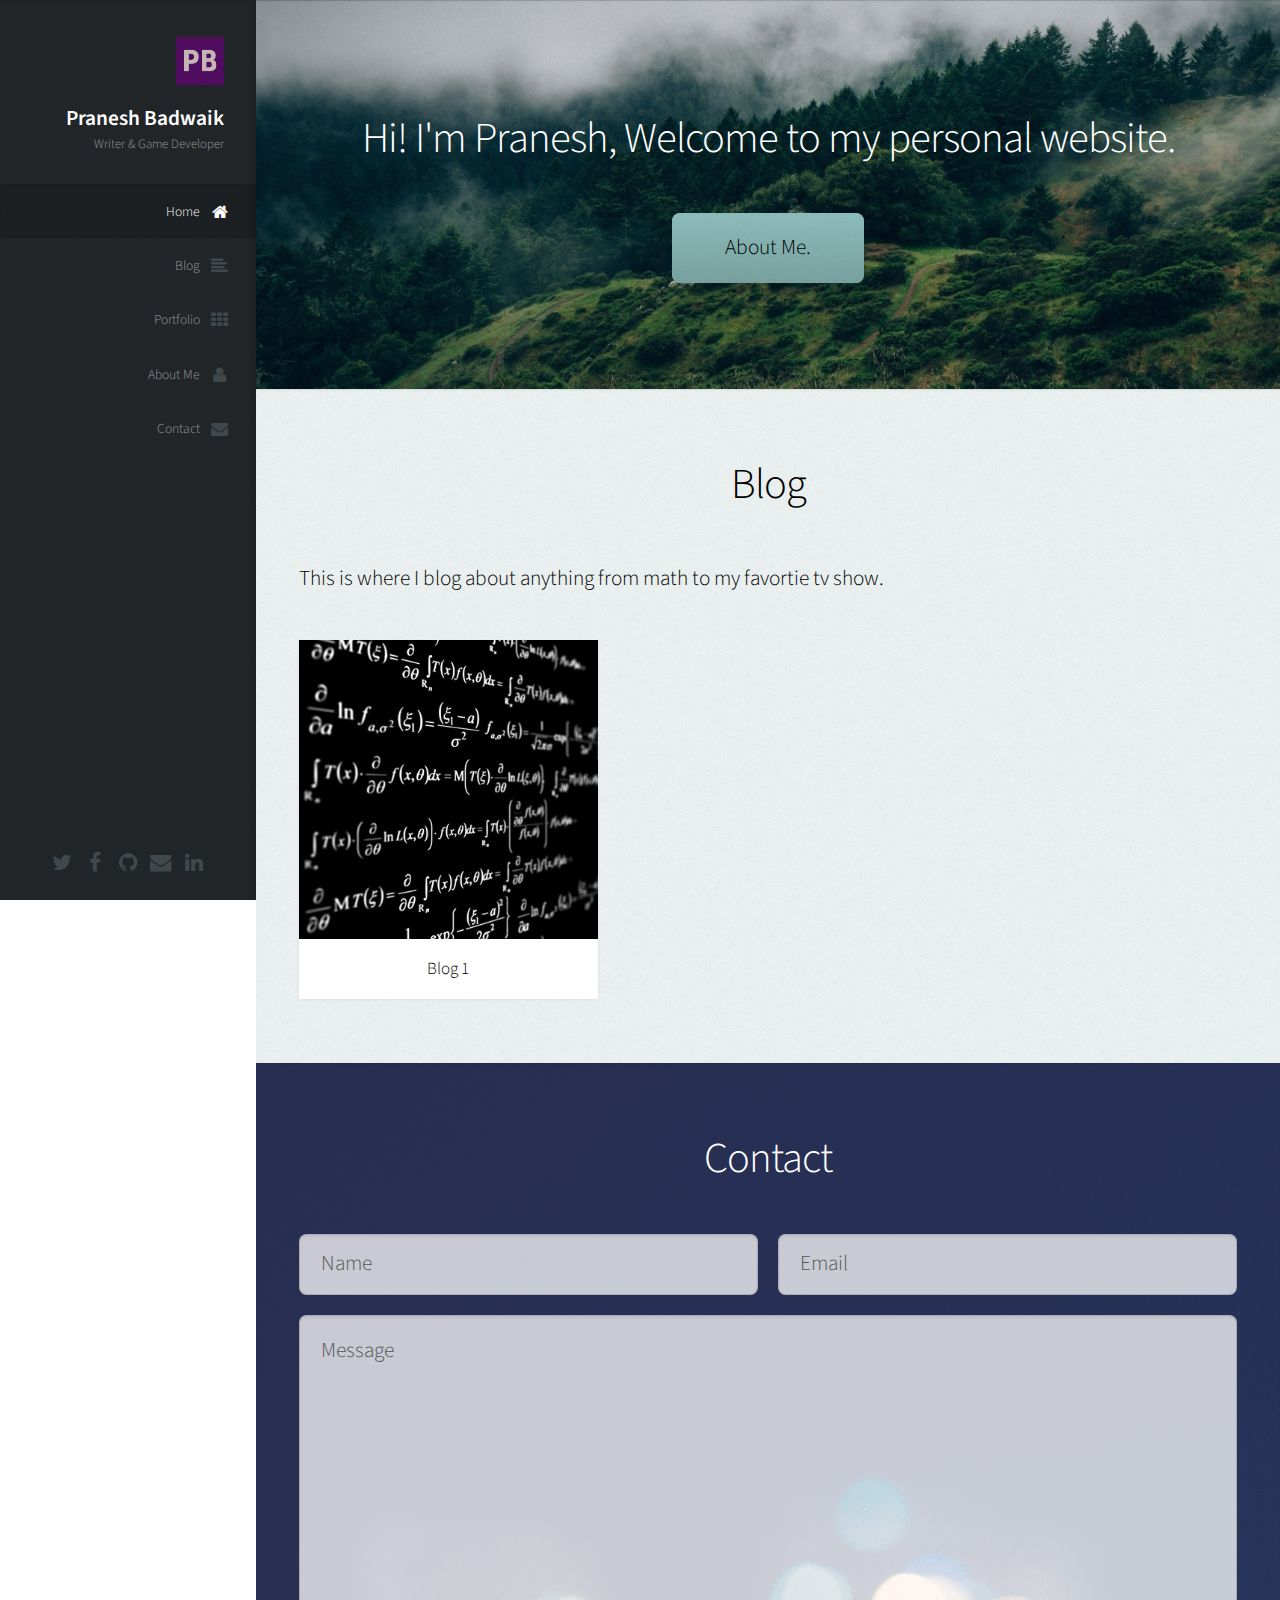
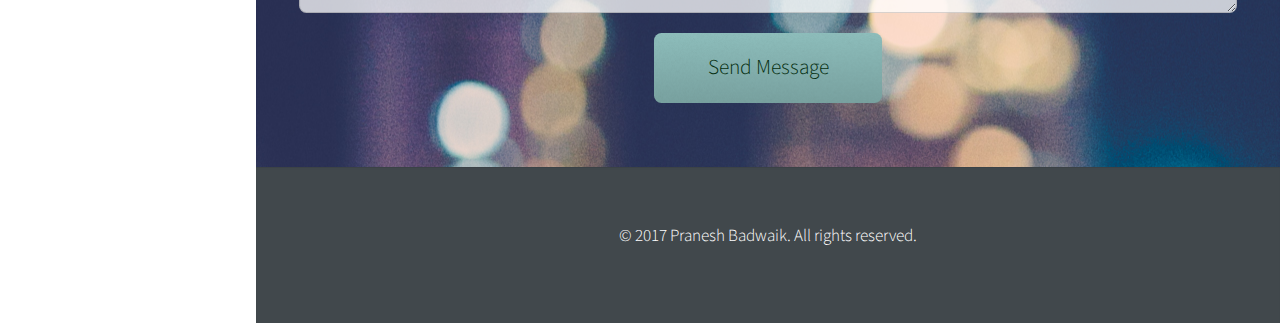
==== commit 2cbb15d2: "update 8/5" ====
--- a/index.html
+++ b/index.html
@@ -35,7 +35,7 @@
 			<div id="logo">
 				<span class="image avatar48"><img src="images/avatar.jpg" alt="" /></span>
 				<h1 id="title">Pranesh Badwaik</h1>
-				<p>Mathematician &amp Software Developer</p>
+				<p>Writer & Game Developer</p>
 			</div>
 
 			<!-- Nav -->
